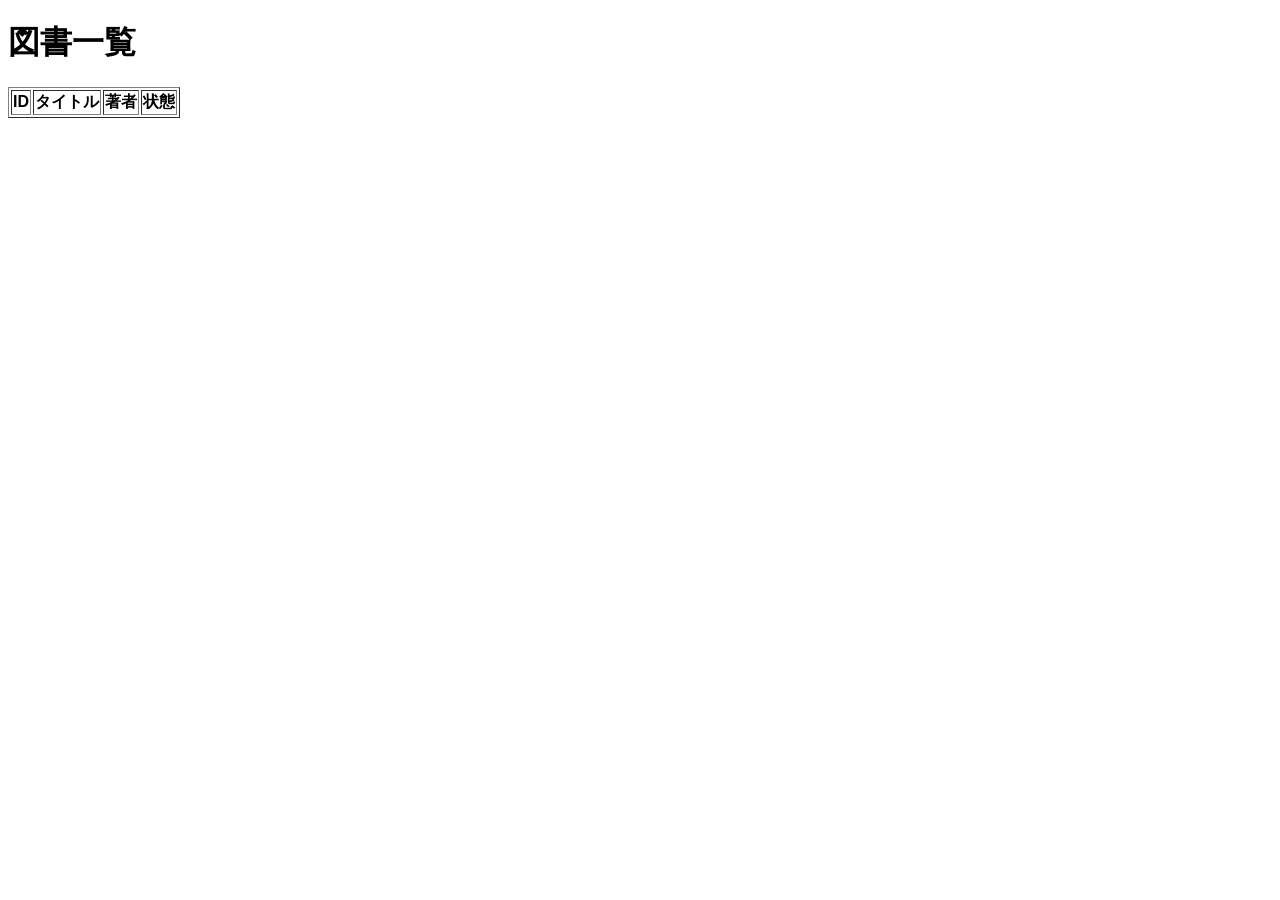
==== books.html @ 747b5834 "Create books.html" ====
<!DOCTYPE html>
<html lang="ja">

<head>

<meta charset="UTF-8">

<title>図書一覧</title>

<link rel="stylesheet" href="css/style.css">

</head>


<body>


<h1>図書一覧</h1>


<table id="bookTable" border="1">


<thead>

<tr>

<th>ID</th>
<th>タイトル</th>
<th>著者</th>
<th>状態</th>

</tr>

</thead>


<tbody>

</tbody>


</table>


<script src="js/books.js"></script>


</body>

</html>
---- css/style.css ----
body {
    font-family: sans-serif;
}
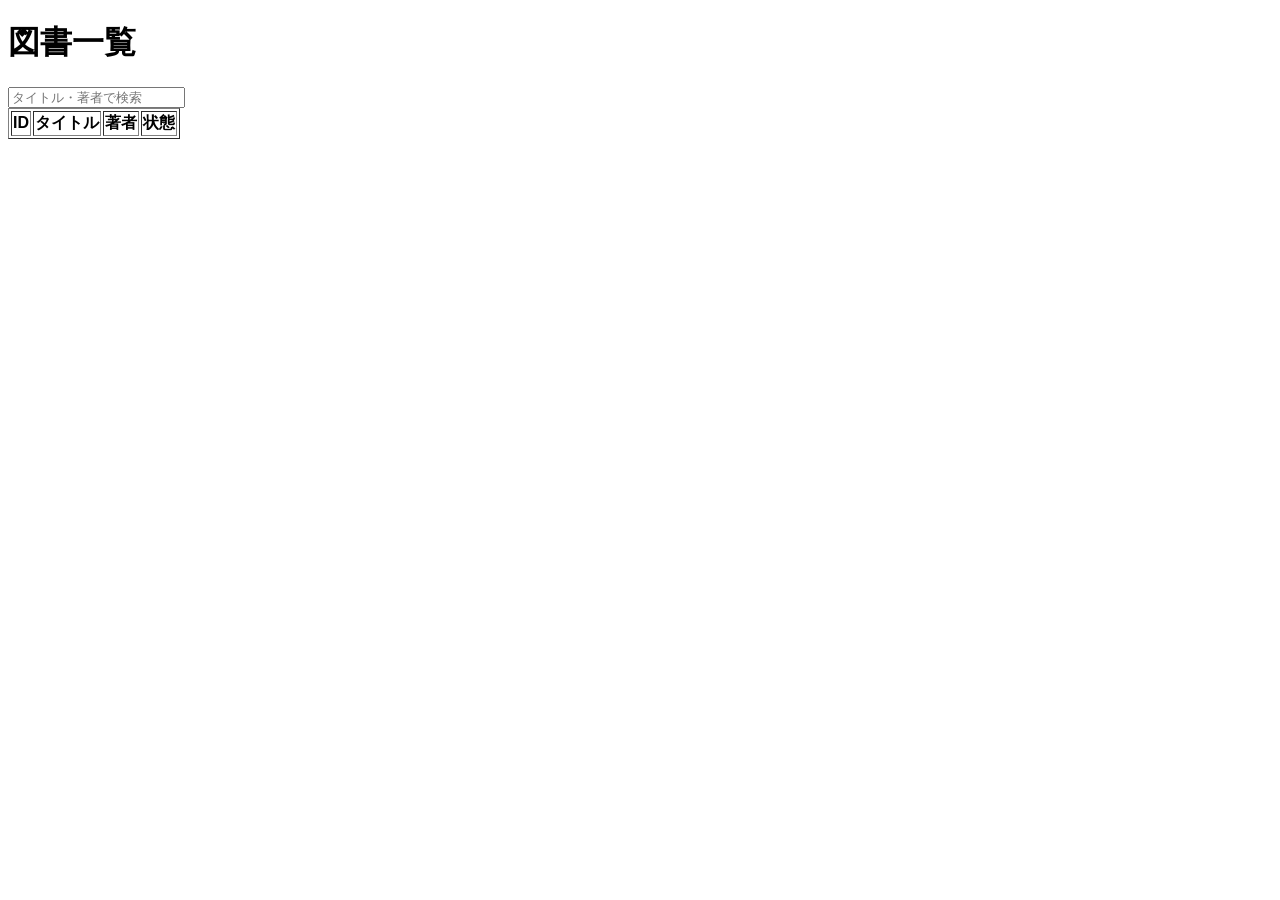
==== commit 92d7799f: "Update books.html" ====
--- a/books.html
+++ b/books.html
@@ -16,6 +16,12 @@
 
 
 <h1>図書一覧</h1>
+
+<input 
+ id="keyword"
+ type="text"
+ placeholder="タイトル・著者で検索">
+
 
 
 <table id="bookTable" border="1">
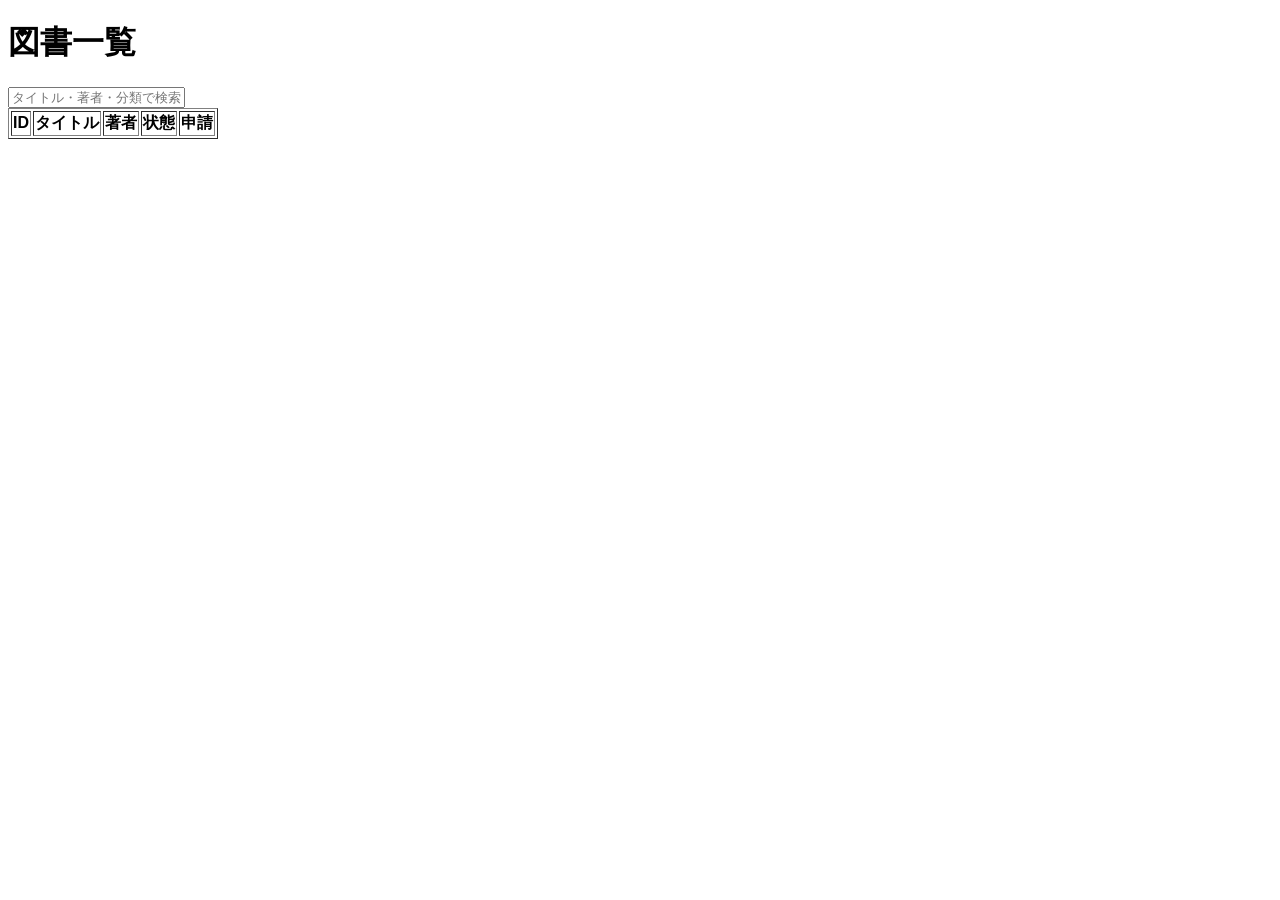
==== commit 9a69fb0f: "Update books.html" ====
--- a/books.html
+++ b/books.html
@@ -1,4 +1,5 @@
 <!DOCTYPE html>
+
 <html lang="ja">
 
 <head>
@@ -11,21 +12,16 @@
 
 </head>
 
-
 <body>
-
 
 <h1>図書一覧</h1>
 
 <input 
- id="keyword"
- type="text"
- placeholder="タイトル・著者で検索">
-
-
+id="keyword"
+type="text"
+placeholder="タイトル・著者・分類で検索">
 
 <table id="bookTable" border="1">
-
 
 <thead>
 
@@ -35,22 +31,19 @@
 <th>タイトル</th>
 <th>著者</th>
 <th>状態</th>
+<th>申請</th>
 
 </tr>
 
 </thead>
 
-
 <tbody>
 
 </tbody>
 
-
 </table>
 
-
 <script src="js/books.js"></script>
-
 
 </body>
 
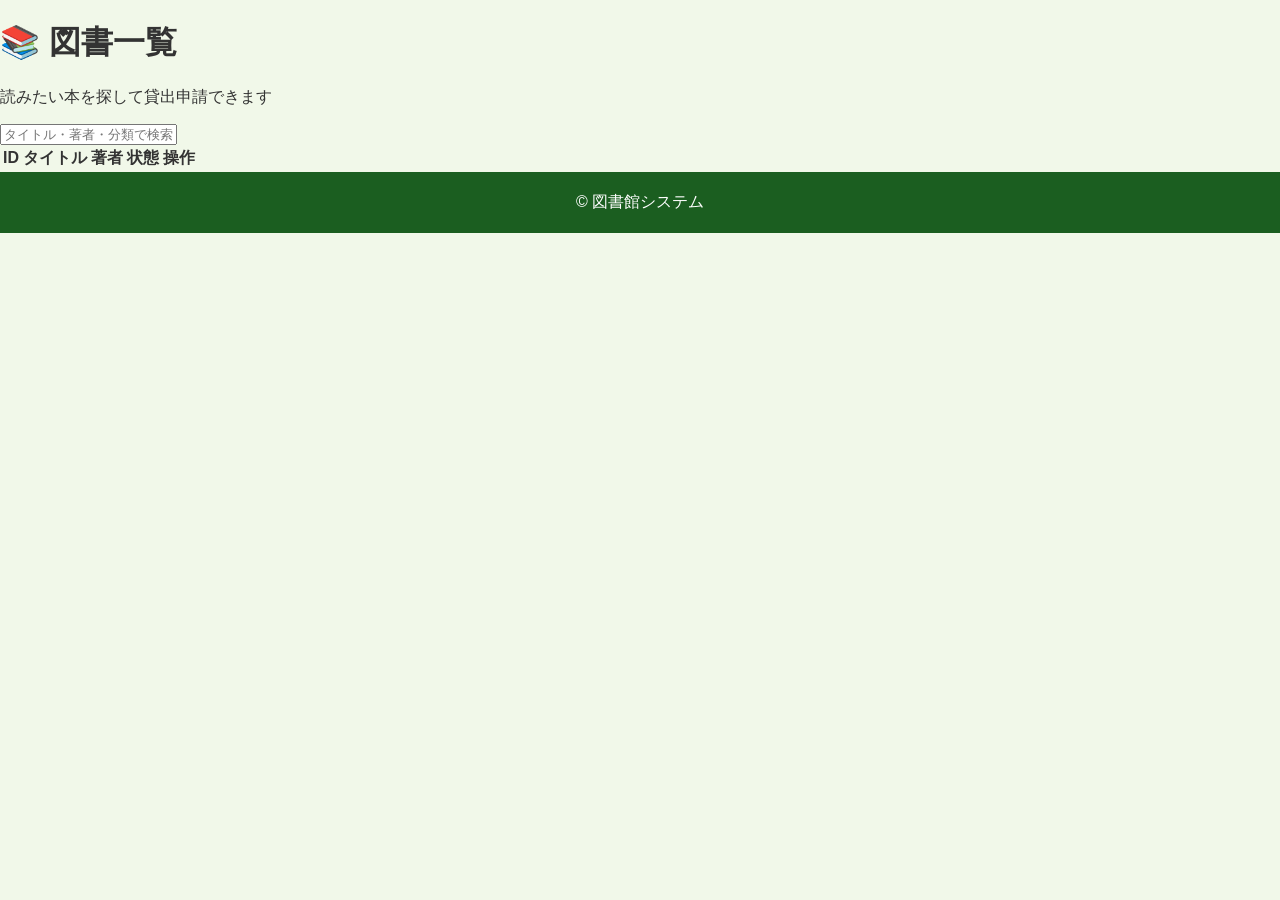
==== commit dca5035e: "Update books.html" ====
--- a/books.html
+++ b/books.html
@@ -1,10 +1,11 @@
 <!DOCTYPE html>
-
 <html lang="ja">
 
 <head>
 
 <meta charset="UTF-8">
+
+<meta name="viewport" content="width=device-width, initial-scale=1.0">
 
 <title>図書一覧</title>
 
@@ -12,38 +13,97 @@
 
 </head>
 
+
 <body>
 
-<h1>図書一覧</h1>
 
-<input 
+<header class="page-header">
+
+<h1>
+📚 図書一覧
+</h1>
+
+<p>
+読みたい本を探して貸出申請できます
+</p>
+
+</header>
+
+
+
+<main>
+
+
+<section class="search-area">
+
+
+<input
 id="keyword"
 type="text"
 placeholder="タイトル・著者・分類で検索">
 
-<table id="bookTable" border="1">
+
+</section>
+
+
+
+
+<section 
+id="bookList"
+class="book-list">
+
+
+<table id="bookTable">
+
 
 <thead>
 
 <tr>
 
 <th>ID</th>
+
 <th>タイトル</th>
+
 <th>著者</th>
+
 <th>状態</th>
-<th>申請</th>
+
+<th>操作</th>
 
 </tr>
 
 </thead>
 
+
 <tbody>
+
 
 </tbody>
 
+
 </table>
 
+
+</section>
+
+
+</main>
+
+
+
+
+<footer>
+
+<p>
+© 図書館システム
+</p>
+
+</footer>
+
+
+
 <script src="js/books.js"></script>
+
 
 </body>
 
--- a/css/style.css
+++ b/css/style.css
@@ -1,3 +1,376 @@
+/* ==========================
+   共通設定
+========================== */
+
+* {
+    box-sizing: border-box;
+}
+
+
 body {
-    font-family: sans-serif;
-}
+
+    margin: 0;
+
+    font-family:
+    "Hiragino Kaku Gothic ProN",
+    "Yu Gothic",
+    sans-serif;
+
+    background:
+    #f1f8e9;
+
+    color: #333;
+
+}
+
+
+
+/* ==========================
+   ヘッダー
+========================== */
+
+
+.home-header {
+
+    background:
+    linear-gradient(
+        135deg,
+        #66bb6a,
+        #2e7d32
+    );
+
+    color:white;
+
+    text-align:center;
+
+    padding:
+
+    60px 20px 50px;
+
+    border-radius:
+
+    0 0 50px 50px;
+
+    box-shadow:
+
+    0 5px 15px rgba(0,0,0,0.15);
+
+}
+
+
+
+.home-header h1 {
+
+    margin:0;
+
+    font-size:36px;
+
+    letter-spacing:2px;
+
+}
+
+
+
+.home-header p {
+
+    margin-top:20px;
+
+    font-size:18px;
+
+    opacity:0.95;
+
+}
+
+
+
+
+
+/* ==========================
+   メニューエリア
+========================== */
+
+
+.menu {
+
+    display:flex;
+
+    justify-content:center;
+
+    gap:40px;
+
+    padding:
+
+    70px 20px;
+
+    flex-wrap:wrap;
+
+}
+
+
+
+
+
+/* ==========================
+   カード
+========================== */
+
+
+.card {
+
+    background:white;
+
+    width:320px;
+
+    min-height:320px;
+
+    padding:35px 25px;
+
+    text-align:center;
+
+    border-radius:30px;
+
+
+    box-shadow:
+
+    0 10px 25px rgba(46,125,50,0.15);
+
+
+    transition:
+
+    0.3s;
+
+}
+
+
+
+
+
+.card:hover {
+
+
+    transform:
+
+    translateY(-10px);
+
+
+    box-shadow:
+
+    0 15px 35px rgba(46,125,50,0.25);
+
+
+}
+
+
+
+
+/* アイコン */
+
+.icon {
+
+    font-size:60px;
+
+    margin-bottom:20px;
+
+}
+
+
+
+
+
+/* タイトル */
+
+.card h2 {
+
+
+    color:#2e7d32;
+
+    font-size:24px;
+
+    margin-bottom:20px;
+
+
+}
+
+
+
+
+
+/* 説明文 */
+
+.card p {
+
+
+    line-height:1.8;
+
+    color:#555;
+
+    font-size:15px;
+
+
+}
+
+
+
+
+
+
+/* ==========================
+   ボタン
+========================== */
+
+
+.card a {
+
+
+    display:inline-block;
+
+
+    margin-top:25px;
+
+
+    padding:
+
+    13px 35px;
+
+
+
+    background:
+
+    #43a047;
+
+
+
+    color:white;
+
+
+    text-decoration:none;
+
+
+    border-radius:
+
+    30px;
+
+
+
+    font-weight:bold;
+
+
+
+    transition:
+
+    0.3s;
+
+
+}
+
+
+
+
+.card a:hover {
+
+
+    background:
+
+    #1b5e20;
+
+
+    transform:
+
+    scale(1.05);
+
+
+}
+
+
+
+
+
+
+/* ==========================
+   フッター
+========================== */
+
+
+footer {
+
+
+    background:
+
+    #1b5e20;
+
+
+    color:white;
+
+
+    text-align:center;
+
+
+    padding:
+
+    20px;
+
+
+}
+
+
+
+
+
+footer p {
+
+
+    margin:0;
+
+
+}
+
+
+
+
+
+
+/* ==========================
+   スマホ対応
+========================== */
+
+
+@media(max-width:600px){
+
+
+
+    .home-header h1 {
+
+        font-size:28px;
+
+    }
+
+
+
+    .home-header p {
+
+        font-size:15px;
+
+    }
+
+
+
+    .menu {
+
+        padding:
+
+        40px 15px;
+
+    }
+
+
+
+    .card {
+
+        width:
+
+        90%;
+
+    }
+
+
+}
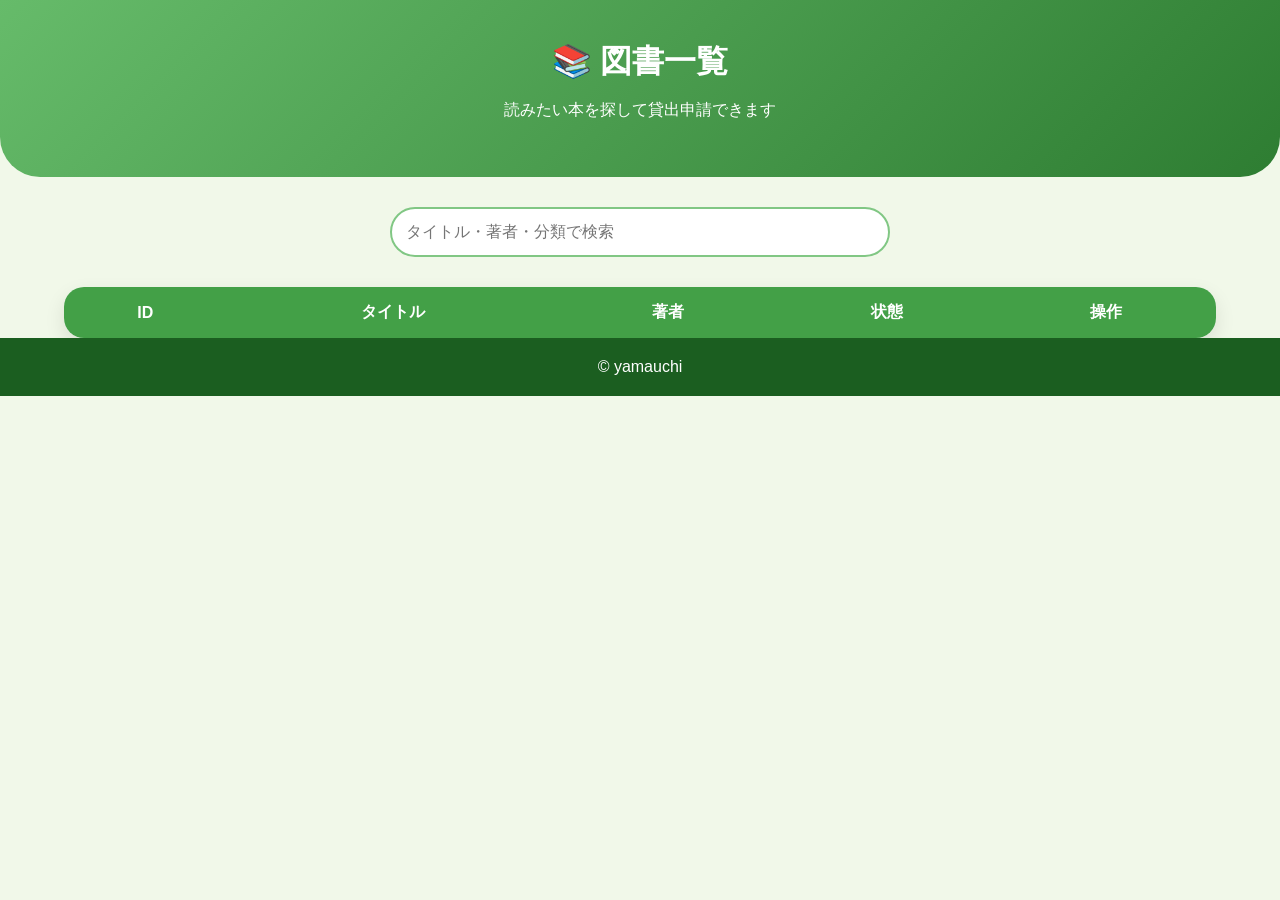
==== commit 4815fd9b: "Update books.html" ====
--- a/books.html
+++ b/books.html
@@ -95,7 +95,7 @@
 <footer>
 
 <p>
-© 図書館システム
+© yamauchi
 </p>
 
 </footer>
--- a/css/style.css
+++ b/css/style.css
@@ -374,3 +374,416 @@
 
 
 }
+
+/* =====================
+   図書一覧ページ
+===================== */
+
+
+.page-header{
+
+
+background:
+
+linear-gradient(
+135deg,
+#66bb6a,
+#2e7d32
+);
+
+
+color:white;
+
+text-align:center;
+
+padding:
+
+40px 20px;
+
+border-radius:
+
+0 0 40px 40px;
+
+
+}
+
+
+
+.page-header h1{
+
+margin:0;
+
+font-size:32px;
+
+}
+
+
+
+
+
+/* 検索 */
+
+.search-area{
+
+text-align:center;
+
+padding:
+
+30px 20px;
+
+}
+
+
+
+#keyword{
+
+
+width:
+
+70%;
+
+max-width:
+
+500px;
+
+
+padding:
+
+14px;
+
+
+border:
+
+2px solid #81c784;
+
+
+border-radius:
+
+30px;
+
+
+font-size:16px;
+
+
+}
+
+
+
+
+
+/* 表 */
+
+#bookTable{
+
+
+width:90%;
+
+margin:auto;
+
+
+border-collapse:collapse;
+
+
+background:white;
+
+
+border-radius:20px;
+
+
+overflow:hidden;
+
+
+box-shadow:
+
+0 8px 20px rgba(0,0,0,0.1);
+
+
+}
+
+
+
+#bookTable th{
+
+
+background:#43a047;
+
+
+color:white;
+
+
+padding:15px;
+
+
+}
+
+
+
+#bookTable td{
+
+
+padding:15px;
+
+
+text-align:center;
+
+
+border-bottom:
+
+1px solid #eee;
+
+
+}
+
+
+
+
+#bookTable tr:hover{
+
+
+background:#f1f8e9;
+
+
+}
+
+
+
+
+
+/* 状態 */
+
+.status{
+
+
+padding:
+
+6px 14px;
+
+
+border-radius:
+
+20px;
+
+
+font-size:14px;
+
+
+font-weight:bold;
+
+
+}
+
+
+
+.available{
+
+
+background:#c8e6c9;
+
+color:#2e7d32;
+
+
+}
+
+
+
+.borrowed{
+
+
+background:#ffcdd2;
+
+
+color:#c62828;
+
+
+}
+
+
+
+
+/* ボタン */
+
+#bookTable button{
+
+
+background:#4caf50;
+
+
+border:none;
+
+
+color:white;
+
+
+padding:
+
+10px 20px;
+
+
+border-radius:
+
+25px;
+
+
+cursor:pointer;
+
+
+}
+
+
+
+#bookTable button:hover{
+
+
+background:#2e7d32;
+
+
+}
+
+
+
+
+.disabled{
+
+
+color:#999;
+
+
+}
+
+
+
+
+
+/* =====================
+スマホ対応
+===================== */
+
+
+@media(max-width:600px){
+
+
+
+.page-header h1{
+
+font-size:26px;
+
+}
+
+
+
+#keyword{
+
+
+width:90%;
+
+
+}
+
+
+
+
+#bookTable,
+#bookTable tbody,
+#bookTable tr,
+#bookTable td{
+
+
+display:block;
+
+
+}
+
+
+
+#bookTable thead{
+
+
+display:none;
+
+
+}
+
+
+
+#bookTable tr{
+
+
+margin:
+
+20px;
+
+
+background:white;
+
+
+border-radius:
+
+20px;
+
+
+box-shadow:
+
+0 5px 15px rgba(0,0,0,0.1);
+
+
+padding:
+
+10px;
+
+
+}
+
+
+
+#bookTable td{
+
+
+text-align:left;
+
+
+border:none;
+
+
+padding:
+
+10px 15px;
+
+
+}
+
+
+
+#bookTable td::before{
+
+
+content:
+
+attr(data-label);
+
+
+font-weight:bold;
+
+
+color:#2e7d32;
+
+
+display:block;
+
+
+margin-bottom:5px;
+
+
+}
+
+
+
+#bookTable button{
+
+
+width:100%;
+
+
+}
+
+
+}
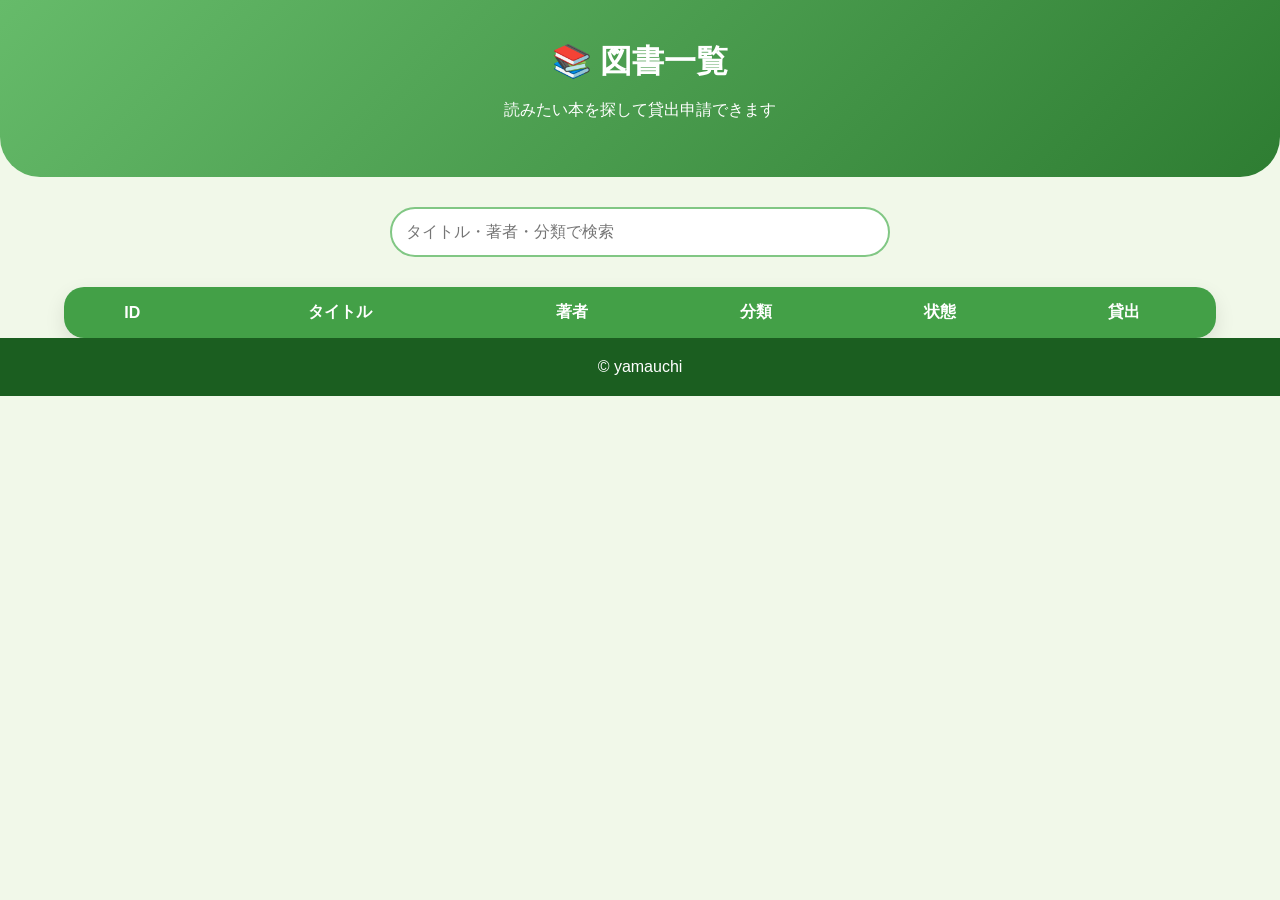
==== commit 5a0094ff: "Update books.html" ====
--- a/books.html
+++ b/books.html
@@ -66,9 +66,11 @@
 
 <th>著者</th>
 
+<th>分類</th>  
+
 <th>状態</th>
 
-<th>操作</th>
+<th>貸出</th>
 
 </tr>
 
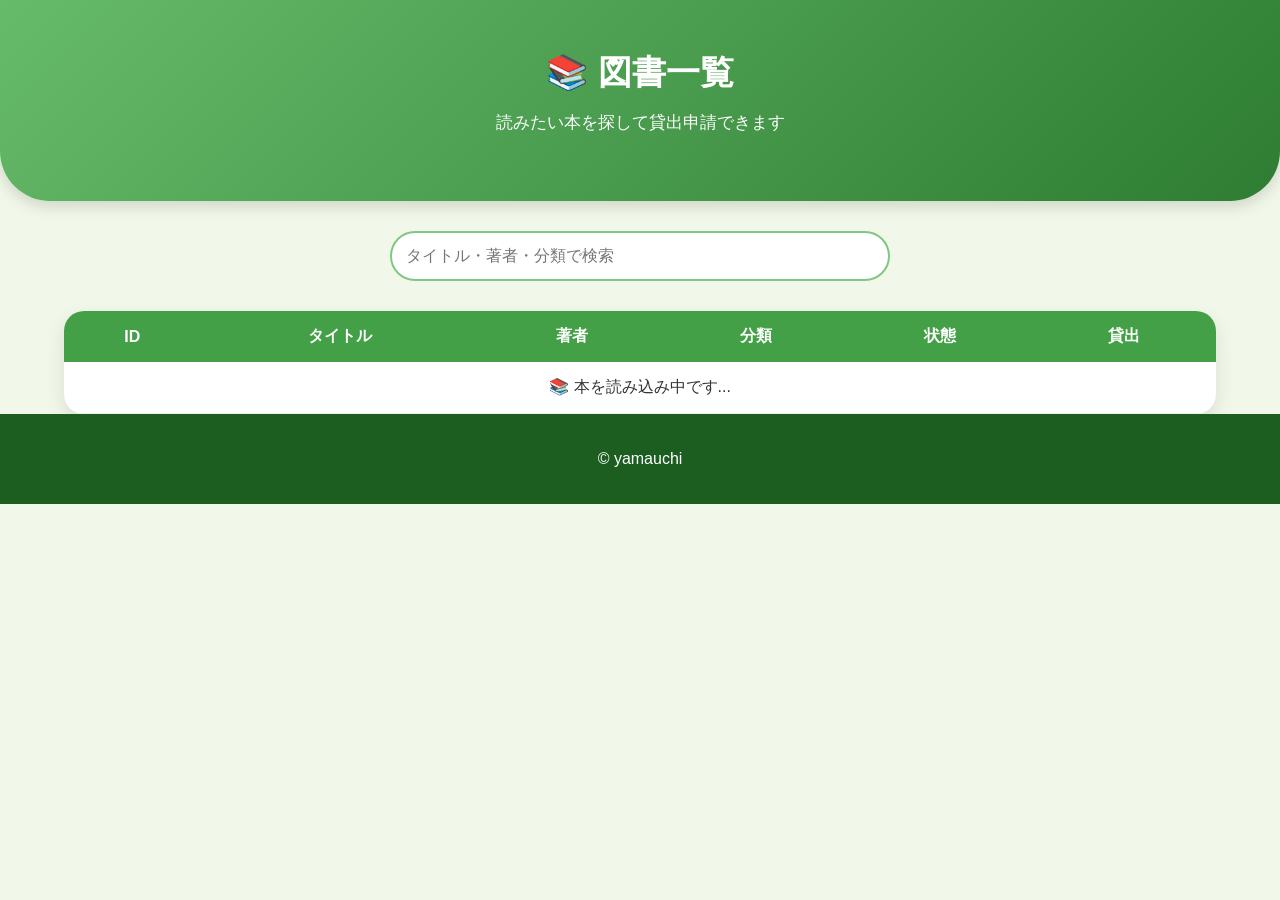
==== commit c62428e2: "Update book table structure and loading message" ====
--- a/books.html
+++ b/books.html
@@ -55,21 +55,15 @@
 
 <table id="bookTable">
 
-
 <thead>
 
 <tr>
 
 <th>ID</th>
-
 <th>タイトル</th>
-
 <th>著者</th>
-
-<th>分類</th>  
-
+<th>分類</th>
 <th>状態</th>
-
 <th>貸出</th>
 
 </tr>
@@ -79,12 +73,20 @@
 
 <tbody>
 
+<tr>
+
+<td colspan="6">
+
+📚 本を読み込み中です...
+
+</td>
+
+</tr>
+
 
 </tbody>
 
-
 </table>
-
 
 </section>
 
--- a/css/style.css
+++ b/css/style.css
@@ -9,28 +9,35 @@
 
 body {
 
-    margin: 0;
+    margin:0;
 
     font-family:
     "Hiragino Kaku Gothic ProN",
     "Yu Gothic",
     sans-serif;
 
-    background:
-    #f1f8e9;
-
-    color: #333;
-
-}
-
-
-
-/* ==========================
-   ヘッダー
-========================== */
-
-
-.home-header {
+    background:#f1f8e9;
+
+    color:#333;
+
+}
+
+
+
+a {
+    text-decoration:none;
+}
+
+
+
+/* ==========================
+   ヘッダー共通
+========================== */
+
+
+.home-header,
+.page-header {
+
 
     background:
     linear-gradient(
@@ -39,18 +46,21 @@
         #2e7d32
     );
 
+
     color:white;
 
     text-align:center;
 
     padding:
 
-    60px 20px 50px;
+    50px 20px;
+
 
     border-radius:
 
     0 0 50px 50px;
 
+
     box-shadow:
 
     0 5px 15px rgba(0,0,0,0.15);
@@ -59,39 +69,36 @@
 
 
 
-.home-header h1 {
+.home-header h1,
+.page-header h1 {
 
     margin:0;
 
-    font-size:36px;
-
-    letter-spacing:2px;
-
-}
-
-
-
-.home-header p {
-
-    margin-top:20px;
-
-    font-size:18px;
-
-    opacity:0.95;
-
-}
-
-
-
-
-
-/* ==========================
-   メニューエリア
+    font-size:34px;
+
+}
+
+
+
+.home-header p,
+.page-header p {
+
+    margin-top:15px;
+
+    font-size:17px;
+
+}
+
+
+
+/* ==========================
+   ホーム画面
 ========================== */
 
 
 .menu {
 
+
     display:flex;
 
     justify-content:center;
@@ -109,14 +116,9 @@
 
 
 
-
-/* ==========================
-   カード
-========================== */
-
-
 .card {
 
+
     background:white;
 
     width:320px;
@@ -135,13 +137,9 @@
     0 10px 25px rgba(46,125,50,0.15);
 
 
-    transition:
-
-    0.3s;
-
-}
-
-
+    transition:.3s;
+
+}
 
 
 
@@ -152,64 +150,256 @@
 
     translateY(-10px);
 
+}
+
+
+
+.icon {
+
+    font-size:60px;
+
+}
+
+
+
+.card h2 {
+
+
+    color:#2e7d32;
+
+}
+
+
+
+.card p {
+
+    line-height:1.8;
+
+    color:#555;
+
+}
+
+
+
+
+.card a {
+
+
+    display:inline-block;
+
+    margin-top:25px;
+
+    padding:
+
+    13px 35px;
+
+
+    background:#43a047;
+
+    color:white;
+
+
+    border-radius:30px;
+
+    font-weight:bold;
+
+}
+
+
+
+
+.card a:hover {
+
+
+    background:#1b5e20;
+
+}
+
+
+
+
+/* ==========================
+   フッター
+========================== */
+
+
+footer {
+
+
+    background:#1b5e20;
+
+    color:white;
+
+    text-align:center;
+
+    padding:20px;
+
+}
+
+
+
+/* ==========================
+   図書一覧ページ
+========================== */
+
+
+.search-area {
+
+
+    text-align:center;
+
+    padding:
+
+    30px 20px;
+
+}
+
+
+
+
+#keyword,
+#email {
+
+
+    width:70%;
+
+    max-width:500px;
+
+    padding:14px;
+
+
+    border:
+
+    2px solid #81c784;
+
+
+    border-radius:30px;
+
+
+    font-size:16px;
+
+}
+
+
+
+
+#bookTable,
+#returnTable {
+
+
+    width:90%;
+
+    margin:auto;
+
+
+    border-collapse:collapse;
+
+
+    background:white;
+
+
+    border-radius:20px;
+
+
+    overflow:hidden;
+
 
     box-shadow:
 
-    0 15px 35px rgba(46,125,50,0.25);
-
-
-}
-
-
-
-
-/* アイコン */
-
-.icon {
-
-    font-size:60px;
-
-    margin-bottom:20px;
-
-}
-
-
-
-
-
-/* タイトル */
-
-.card h2 {
-
+    0 8px 20px rgba(0,0,0,0.1);
+
+}
+
+
+
+
+#bookTable th,
+#returnTable th {
+
+
+    background:#43a047;
+
+
+    color:white;
+
+
+    padding:15px;
+
+}
+
+
+
+
+#bookTable td,
+#returnTable td {
+
+
+    padding:15px;
+
+
+    text-align:center;
+
+
+    border-bottom:
+
+    1px solid #eee;
+
+}
+
+
+
+#bookTable tr:hover,
+#returnTable tr:hover {
+
+
+    background:#f1f8e9;
+
+}
+
+
+
+/* ==========================
+   状態表示
+========================== */
+
+
+.status {
+
+
+    padding:
+
+    6px 14px;
+
+
+    border-radius:20px;
+
+
+    font-weight:bold;
+
+
+}
+
+
+
+.available {
+
+
+    background:#c8e6c9;
 
     color:#2e7d32;
 
-    font-size:24px;
-
-    margin-bottom:20px;
-
-
-}
-
-
-
-
-
-/* 説明文 */
-
-.card p {
-
-
-    line-height:1.8;
-
-    color:#555;
-
-    font-size:15px;
-
-
-}
-
-
+}
+
+
+
+.borrowed {
+
+
+    background:#ffcdd2;
+
+    color:#c62828;
+
+}
 
 
 
@@ -219,87 +409,61 @@
 ========================== */
 
 
-.card a {
-
-
-    display:inline-block;
-
-
-    margin-top:25px;
-
-
-    padding:
-
-    13px 35px;
-
-
-
-    background:
-
-    #43a047;
-
+button {
+
+
+    background:#43a047;
 
 
     color:white;
 
 
-    text-decoration:none;
-
-
-    border-radius:
-
-    30px;
-
+    border:none;
+
+
+    padding:
+
+    10px 25px;
+
+
+    border-radius:30px;
+
+
+    cursor:pointer;
 
 
     font-weight:bold;
 
-
-
-    transition:
-
-    0.3s;
-
-
-}
-
-
-
-
-.card a:hover {
-
-
-    background:
-
-    #1b5e20;
-
-
-    transform:
-
-    scale(1.05);
-
-
-}
-
-
-
-
-
-
-/* ==========================
-   フッター
-========================== */
-
-
-footer {
-
-
-    background:
-
-    #1b5e20;
-
-
-    color:white;
+}
+
+
+
+button:hover {
+
+
+    background:#2e7d32;
+
+}
+
+
+
+
+.disabled {
+
+
+    color:#999;
+
+}
+
+
+
+
+/* ==========================
+   返却ページ
+========================== */
+
+
+.return-search {
 
 
     text-align:center;
@@ -307,483 +471,186 @@
 
     padding:
 
+    40px 20px;
+
+}
+
+
+
+
+.return-area {
+
+
+    width:90%;
+
+    margin:auto;
+
+}
+
+
+
+
+/* ==========================
+   スマホ対応
+========================== */
+
+
+@media(max-width:600px){
+
+
+
+.home-header h1,
+.page-header h1 {
+
+
+    font-size:26px;
+
+}
+
+
+
+
+.menu {
+
+
+    padding:
+
+    40px 15px;
+
+}
+
+
+
+
+.card {
+
+
+    width:90%;
+
+}
+
+
+
+
+#keyword,
+#email {
+
+
+    width:90%;
+
+}
+
+
+
+
+button {
+
+
+    width:90%;
+
+    margin-top:15px;
+
+}
+
+
+
+
+#bookTable,
+#returnTable,
+#bookTable tbody,
+#returnTable tbody,
+#bookTable tr,
+#returnTable tr,
+#bookTable td,
+#returnTable td {
+
+
+    display:block;
+
+}
+
+
+
+
+#bookTable thead,
+#returnTable thead {
+
+
+    display:none;
+
+}
+
+
+
+
+
+#bookTable tr,
+#returnTable tr {
+
+
+    margin:
+
     20px;
 
 
-}
-
-
-
-
-
-footer p {
-
-
-    margin:0;
-
-
-}
-
-
-
-
-
-
-/* ==========================
-   スマホ対応
-========================== */
-
-
-@media(max-width:600px){
-
-
-
-    .home-header h1 {
-
-        font-size:28px;
-
-    }
-
-
-
-    .home-header p {
-
-        font-size:15px;
-
-    }
-
-
-
-    .menu {
-
-        padding:
-
-        40px 15px;
-
-    }
-
-
-
-    .card {
-
-        width:
-
-        90%;
-
-    }
-
-
-}
-
-/* =====================
-   図書一覧ページ
-===================== */
-
-
-.page-header{
-
-
-background:
-
-linear-gradient(
-135deg,
-#66bb6a,
-#2e7d32
-);
-
-
-color:white;
-
-text-align:center;
-
-padding:
-
-40px 20px;
-
-border-radius:
-
-0 0 40px 40px;
-
-
-}
-
-
-
-.page-header h1{
-
-margin:0;
-
-font-size:32px;
-
-}
-
-
-
-
-
-/* 検索 */
-
-.search-area{
-
-text-align:center;
-
-padding:
-
-30px 20px;
-
-}
-
-
-
-#keyword{
-
-
-width:
-
-70%;
-
-max-width:
-
-500px;
-
-
-padding:
-
-14px;
-
-
-border:
-
-2px solid #81c784;
-
-
-border-radius:
-
-30px;
-
-
-font-size:16px;
-
-
-}
-
-
-
-
-
-/* 表 */
-
-#bookTable{
-
-
-width:90%;
-
-margin:auto;
-
-
-border-collapse:collapse;
-
-
-background:white;
-
-
-border-radius:20px;
-
-
-overflow:hidden;
-
-
-box-shadow:
-
-0 8px 20px rgba(0,0,0,0.1);
-
-
-}
-
-
-
-#bookTable th{
-
-
-background:#43a047;
-
-
-color:white;
-
-
-padding:15px;
-
-
-}
-
-
-
-#bookTable td{
-
-
-padding:15px;
-
-
-text-align:center;
-
-
-border-bottom:
-
-1px solid #eee;
-
-
-}
-
-
-
-
-#bookTable tr:hover{
-
-
-background:#f1f8e9;
-
-
-}
-
-
-
-
-
-/* 状態 */
-
-.status{
-
-
-padding:
-
-6px 14px;
-
-
-border-radius:
-
-20px;
-
-
-font-size:14px;
-
-
-font-weight:bold;
-
-
-}
-
-
-
-.available{
-
-
-background:#c8e6c9;
-
-color:#2e7d32;
-
-
-}
-
-
-
-.borrowed{
-
-
-background:#ffcdd2;
-
-
-color:#c62828;
-
-
-}
-
-
-
-
-/* ボタン */
-
-#bookTable button{
-
-
-background:#4caf50;
-
-
-border:none;
-
-
-color:white;
-
-
-padding:
-
-10px 20px;
-
-
-border-radius:
-
-25px;
-
-
-cursor:pointer;
-
-
-}
-
-
-
-#bookTable button:hover{
-
-
-background:#2e7d32;
-
-
-}
-
-
-
-
-.disabled{
-
-
-color:#999;
-
-
-}
-
-
-
-
-
-/* =====================
-スマホ対応
-===================== */
-
-
-@media(max-width:600px){
-
-
-
-.page-header h1{
-
-font-size:26px;
-
-}
-
-
-
-#keyword{
-
-
-width:90%;
-
-
-}
-
-
-
-
-#bookTable,
-#bookTable tbody,
-#bookTable tr,
-#bookTable td{
-
-
-display:block;
-
-
-}
-
-
-
-#bookTable thead{
-
-
-display:none;
-
-
-}
-
-
-
-#bookTable tr{
-
-
-margin:
-
-20px;
-
-
-background:white;
-
-
-border-radius:
-
-20px;
-
-
-box-shadow:
-
-0 5px 15px rgba(0,0,0,0.1);
-
-
-padding:
-
-10px;
-
-
-}
-
-
-
-#bookTable td{
-
-
-text-align:left;
-
-
-border:none;
-
-
-padding:
-
-10px 15px;
-
-
-}
-
-
-
-#bookTable td::before{
-
-
-content:
-
-attr(data-label);
-
-
-font-weight:bold;
-
-
-color:#2e7d32;
-
-
-display:block;
-
-
-margin-bottom:5px;
-
-
-}
-
-
-
-#bookTable button{
-
-
-width:100%;
-
-
-}
-
-
-}
+    background:white;
+
+
+    border-radius:20px;
+
+
+    padding:10px;
+
+
+    box-shadow:
+
+    0 5px 15px rgba(0,0,0,0.1);
+
+}
+
+
+
+
+#bookTable td,
+#returnTable td {
+
+
+    text-align:left;
+
+    border:none;
+
+
+    padding:
+
+    10px 15px;
+
+}
+
+
+
+
+#bookTable td::before,
+#returnTable td::before {
+
+
+    content:
+
+    attr(data-label);
+
+
+    display:block;
+
+
+    font-weight:bold;
+
+
+    color:#2e7d32;
+
+
+    margin-bottom:5px;
+
+}
+
+
+
+}
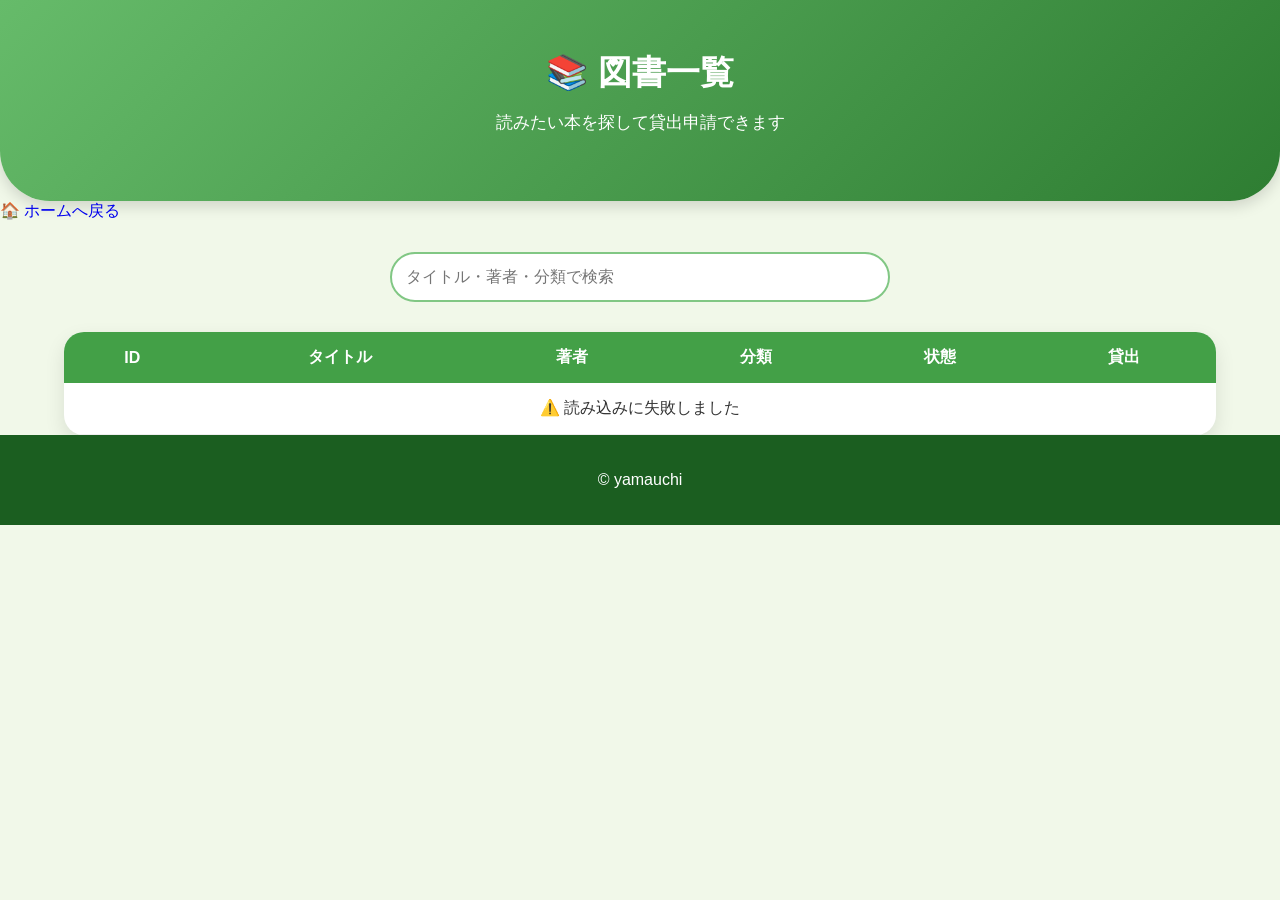
==== commit 3cdf0f7f: "Update books.html" ====
--- a/books.html
+++ b/books.html
@@ -28,6 +28,16 @@
 </p>
 
 </header>
+
+<div class="back-area">
+
+<a href="index.html" class="back-button">
+
+🏠 ホームへ戻る
+
+</a>
+
+</div>
 
 
 
